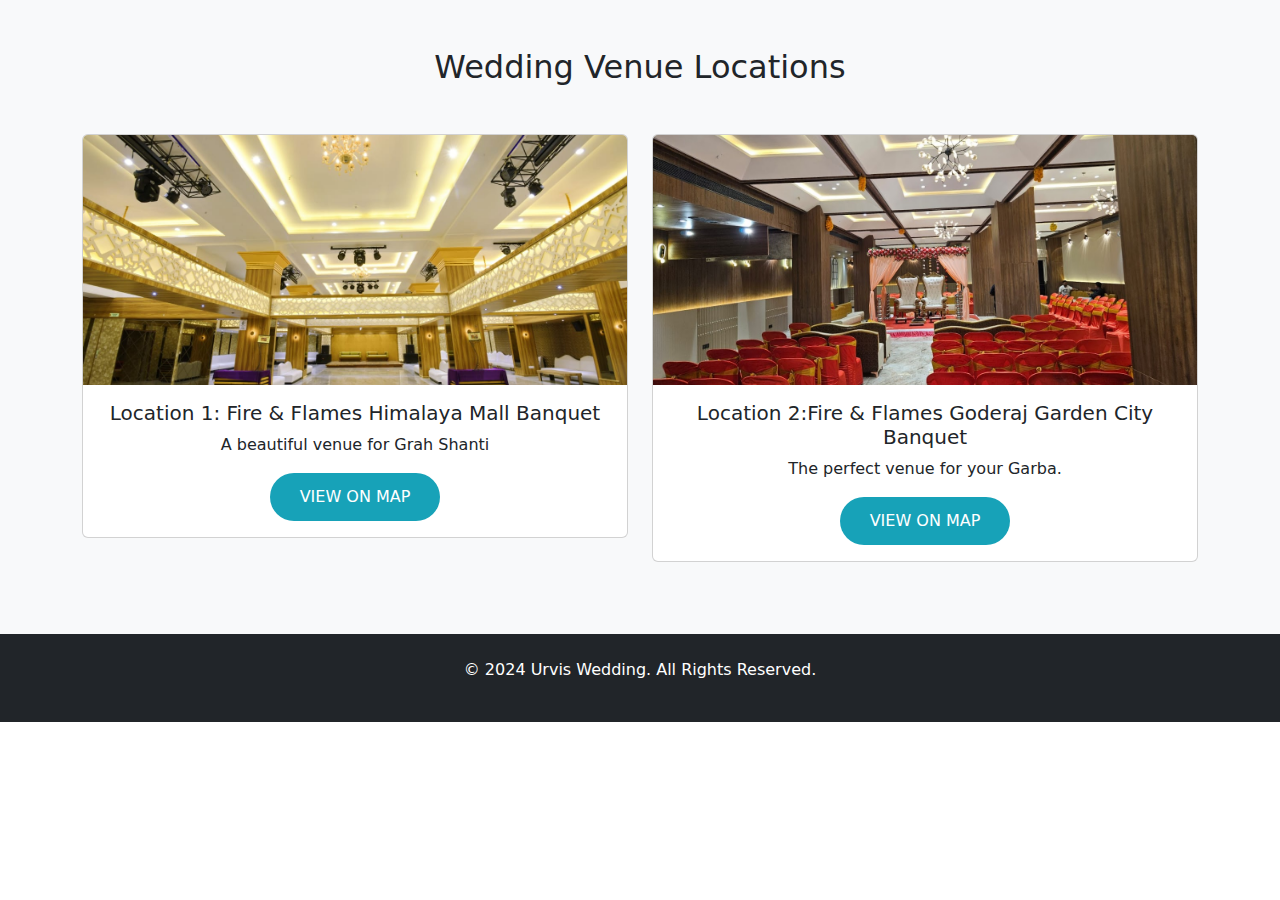
==== garba.html @ 3c7003ee "Add files via upload" ====
<!DOCTYPE html>
<html lang="en">
<head>
    <meta charset="UTF-8">
    <meta name="viewport" content="width=device-width, initial-scale=1.0">
    <title>Wedding Venue Locations</title>
    <!-- Bootstrap 5 CDN -->
    <link href="https://cdn.jsdelivr.net/npm/bootstrap@5.3.0-alpha1/dist/css/bootstrap.min.css" rel="stylesheet">
    <style>
        /* Location Card Styling */
        .location-card img {
            object-fit: cover;
            height: 250px;
        }
        .location-card {
            cursor: pointer;
            transition: transform 0.3s;
        }
        .location-card:hover {
            transform: scale(1.05);
        }

        /* Button styling */
        .btn-custom {
            font-size: 16px;
            padding: 12px 30px;
            background-color: #17a2b8;
            color: white;
            border: none;
            border-radius: 25px;
            text-transform: uppercase;
            transition: background-color 0.3s;
        }
        .btn-custom:hover {
            background-color: #138496;
        }
    </style>
</head>
<body>

    <!-- Locations Section -->
    <section class="py-5 bg-light">
        <div class="container">
            <h2 class="text-center mb-5">Wedding Venue Locations</h2>
            <div class="row">
                <!-- Location 1 -->
                <div class="col-lg-6 col-md-12 mb-4">
                    <div class="card location-card" onclick="window.location.href='https://maps.app.goo.gl/6TMZWWVpxtG2oScP6'">
                        <img src="fire&flameshimalaya.jpg" class="card-img-top" alt="Location 1">
                        <div class="card-body text-center">
                            <h5 class="card-title">Location 1: Fire & Flames Himalaya Mall Banquet</h5>
                            <p class="card-text">A beautiful venue for Grah Shanti</p>
                            <a href="https://maps.app.goo.gl/6TMZWWVpxtG2oScP6" class="btn btn-custom">View on Map</a>
                        </div>
                    </div>
                </div>
                <!-- Location 2 -->
                <div class="col-lg-6 col-md-12 mb-4">
                    <div class="card location-card" onclick="window.location.href='https://maps.app.goo.gl/Dsf96wxm6ntPsHC79'">
                        <img src="fire&flamesgoderaj.jpg" class="card-img-top" alt="Location 2">
                        <div class="card-body text-center">
                            <h5 class="card-title">Location 2:Fire & Flames Goderaj Garden City Banquet</h5>
                            <p class="card-text">The perfect venue for your Garba.</p>
                            <a href="https://maps.app.goo.gl/Dsf96wxm6ntPsHC79" class="btn btn-custom">View on Map</a>
                        </div>
                    </div>
                </div>
            </div>
        </div>
    </section>

    <!-- Footer -->
    <footer class="bg-dark text-white py-4 text-center">
        <p>&copy; 2024 Urvis Wedding. All Rights Reserved.</p>
    </footer>

    <!-- Bootstrap JS and Custom Scripts -->
    <script src="https://cdn.jsdelivr.net/npm/@popperjs/core@2.11.6/dist/umd/popper.min.js"></script>
    <script src="https://cdn.jsdelivr.net/npm/bootstrap@5.3.0-alpha1/dist/js/bootstrap.min.js"></script>
</body>
</html>
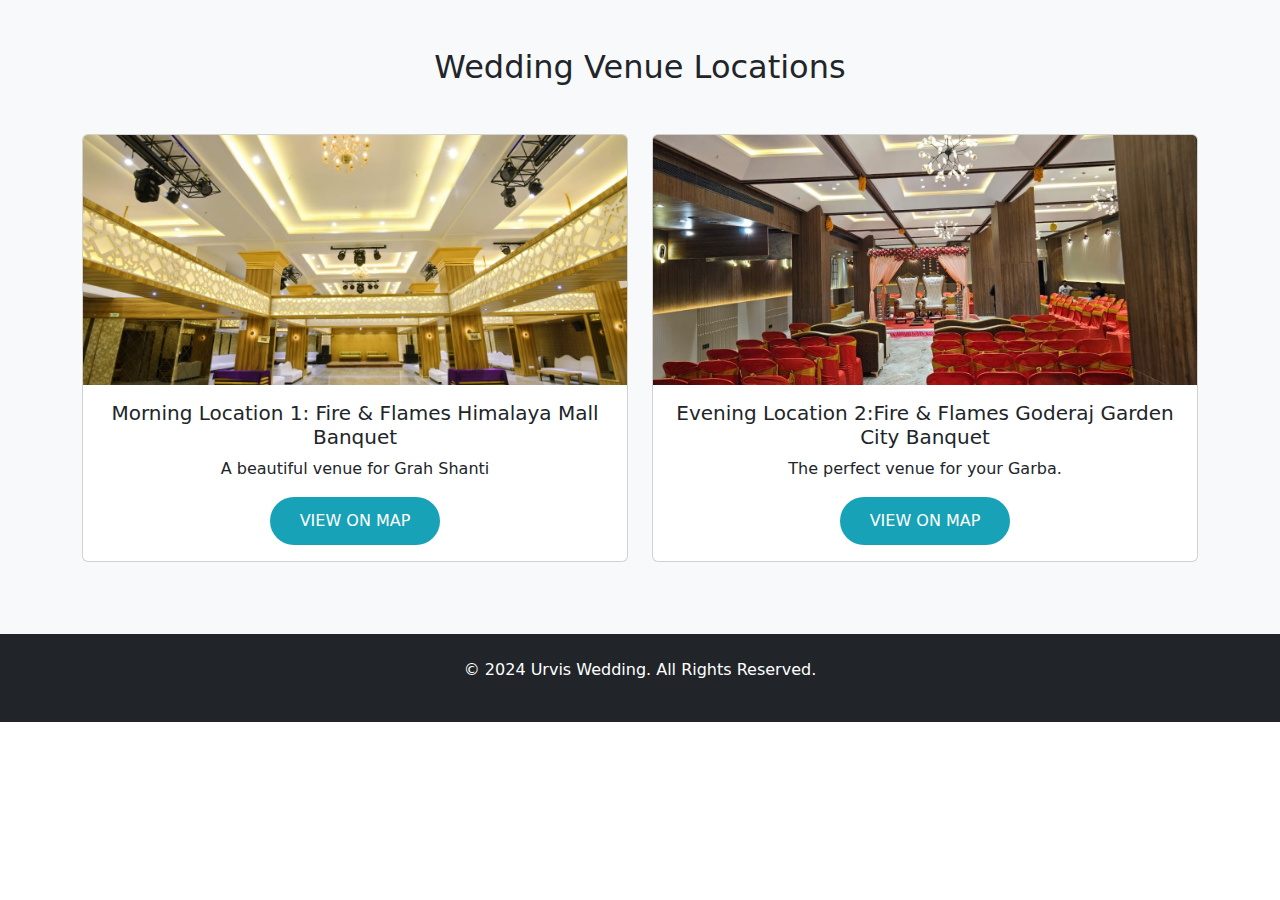
==== commit ef3fd8f4: "Update garba.html" ====
--- a/garba.html
+++ b/garba.html
@@ -48,7 +48,7 @@
                     <div class="card location-card" onclick="window.location.href='https://maps.app.goo.gl/6TMZWWVpxtG2oScP6'">
                         <img src="fire&flameshimalaya.jpg" class="card-img-top" alt="Location 1">
                         <div class="card-body text-center">
-                            <h5 class="card-title">Location 1: Fire & Flames Himalaya Mall Banquet</h5>
+                            <h5 class="card-title"> Morning Location 1: Fire & Flames Himalaya Mall Banquet</h5>
                             <p class="card-text">A beautiful venue for Grah Shanti</p>
                             <a href="https://maps.app.goo.gl/6TMZWWVpxtG2oScP6" class="btn btn-custom">View on Map</a>
                         </div>
@@ -59,7 +59,7 @@
                     <div class="card location-card" onclick="window.location.href='https://maps.app.goo.gl/Dsf96wxm6ntPsHC79'">
                         <img src="fire&flamesgoderaj.jpg" class="card-img-top" alt="Location 2">
                         <div class="card-body text-center">
-                            <h5 class="card-title">Location 2:Fire & Flames Goderaj Garden City Banquet</h5>
+                            <h5 class="card-title"> Evening Location 2:Fire & Flames Goderaj Garden City Banquet</h5>
                             <p class="card-text">The perfect venue for your Garba.</p>
                             <a href="https://maps.app.goo.gl/Dsf96wxm6ntPsHC79" class="btn btn-custom">View on Map</a>
                         </div>
